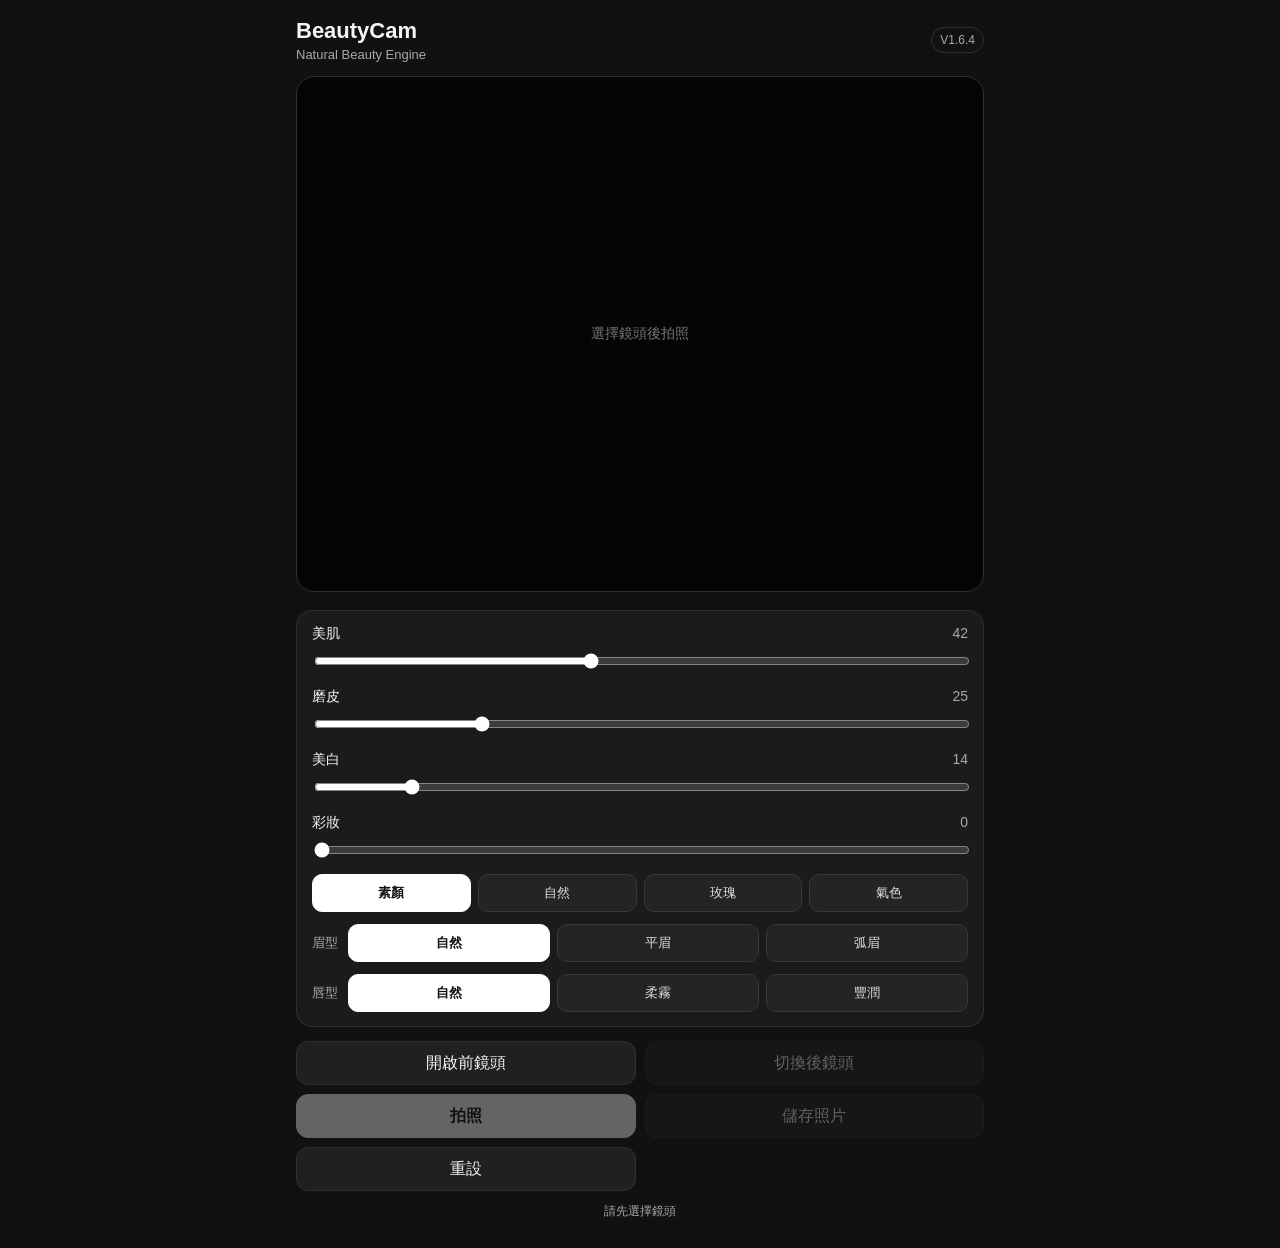
==== index.html @ ace0f111 "V1.6.4 更新前端版本與快取版本" ====
<!doctype html><html lang="zh-Hant"><head><meta charset="utf-8"><meta name="viewport" content="width=device-width,initial-scale=1,viewport-fit=cover"><meta name="theme-color" content="#111"><title>BeautyCam Web V1.6.4</title><link rel="stylesheet" href="styles.css?v=1.6.4"></head><body><main class="app"><header class="topbar"><div><h1>BeautyCam</h1><p>Natural Beauty Engine</p></div><span class="version">V1.6.4</span></header><section class="stage" aria-label="相機預覽"><video id="video" autoplay playsinline muted></video><canvas id="previewCanvas" aria-hidden="true"></canvas><img id="photoPreview" alt="照片預覽"><div id="placeholder" class="placeholder">選擇鏡頭後拍照</div></section><section class="controls"><div class="control-row"><label for="smooth">美肌 <output id="smoothValue">42</output></label><input id="smooth" type="range" min="0" max="100" value="42"></div><div class="control-row"><label for="soften">磨皮 <output id="softenValue">25</output></label><input id="soften" type="range" min="0" max="100" value="25"></div><div class="control-row"><label for="whiten">美白 <output id="whitenValue">14</output></label><input id="whiten" type="range" min="0" max="100" value="14"></div><div class="control-row"><label for="makeup">彩妝 <output id="makeupValue">0</output></label><input id="makeup" type="range" min="0" max="100" value="0"></div><div class="makeup-presets" aria-label="彩妝風格"><button type="button" class="makeup-preset active" data-makeup="0">素顏</button><button type="button" class="makeup-preset" data-makeup="natural">自然</button><button type="button" class="makeup-preset" data-makeup="rose">玫瑰</button><button type="button" class="makeup-preset" data-makeup="warm">氣色</button></div><div class="shape-row" aria-label="眉型"><span class="shape-label">眉型</span><button type="button" class="shape-btn active" data-brow="natural">自然</button><button type="button" class="shape-btn" data-brow="straight">平眉</button><button type="button" class="shape-btn" data-brow="arch">弧眉</button></div><div class="shape-row" aria-label="唇型"><span class="shape-label">唇型</span><button type="button" class="shape-btn active" data-lip="natural">自然</button><button type="button" class="shape-btn" data-lip="soft">柔霧</button><button type="button" class="shape-btn" data-lip="full">豐潤</button></div></section><section class="actions"><button id="startCamera" class="secondary">開啟前鏡頭</button><button id="switchCamera" class="secondary" disabled>切換後鏡頭</button><button id="capture" class="primary" disabled>拍照</button><button id="download" class="secondary" disabled>儲存照片</button><button id="reset" class="secondary">重設</button></section><input id="fileInput" type="file" accept="image/*" hidden><p id="status" class="status" role="status">請先選擇鏡頭</p></main><script src="makeup-engine.js?v=1.6.4"></script><script src="app.js?v=1.6.4"></script><script src="save-handler.js?v=1.6.3"></script><script>const E=()=>window.BeautyCamMakeup;document.querySelectorAll('.makeup-preset').forEach(b=>b.addEventListener('click',()=>{const v=b.dataset.makeup;document.querySelectorAll('.makeup-preset').forEach(x=>x.classList.toggle('active',x===b));const s=document.getElementById('makeup');s.value=v==='0'?0:Math.max(55,+s.value);document.getElementById('makeupValue').textContent=s.value;E()?.setStyle(v==='0'?'natural':v);E()?.setAmount(s.value)}));document.getElementById('makeup')?.addEventListener('input',e=>{E()?.setAmount(e.target.value);if(+e.target.value>0&&document.querySelector('.makeup-preset.active')?.dataset.makeup==='0'){document.querySelector('[data-makeup="natural"]').click()}});document.querySelectorAll('[data-brow]').forEach(b=>b.addEventListener('click',()=>{document.querySelectorAll('[data-brow]').forEach(x=>x.classList.toggle('active',x===b));E()?.setBrowShape(b.dataset.brow)}));document.querySelectorAll('[data-lip]').forEach(b=>b.addEventListener('click',()=>{document.querySelectorAll('[data-lip]').forEach(x=>x.classList.toggle('active',x===b));E()?.setLipShape(b.dataset.lip)}));</script></body></html>
---- styles.css ----
:root{--bg:#111;--panel:#1b1b1b;--text:#f5f5f5;--muted:#a9a9a9;--line:#303030;--accent:#fff}*{box-sizing:border-box}html,body{margin:0;background:var(--bg);color:var(--text);font-family:Inter,-apple-system,BlinkMacSystemFont,"Segoe UI","Noto Sans TC",sans-serif}body{min-height:100vh}button,input{font:inherit}.app{width:min(720px,100%);margin:0 auto;padding:18px 16px 28px}.topbar{display:flex;align-items:center;justify-content:space-between;margin-bottom:14px}h1{font-size:22px;margin:0 0 3px}.topbar p{margin:0;color:var(--muted);font-size:13px}.version{font-size:12px;color:var(--muted);border:1px solid var(--line);padding:5px 8px;border-radius:999px}.stage{position:relative;width:100%;aspect-ratio:4/3;background:#050505;border-radius:18px;overflow:hidden;border:1px solid var(--line)}video,canvas,#photoPreview{position:absolute;inset:0;width:100%;height:100%;object-fit:cover;object-position:center center}canvas{display:none;transform-origin:center center}#photoPreview{display:none}.placeholder{position:absolute;inset:0;display:grid;place-items:center;color:#777;font-size:14px}.controls{margin-top:18px;background:var(--panel);border:1px solid var(--line);border-radius:16px;padding:14px 15px}.control-row+.control-row{margin-top:15px}.control-row label{display:flex;justify-content:space-between;font-size:14px;margin-bottom:8px}output{color:var(--muted);font-variant-numeric:tabular-nums}input[type=range]{width:100%;accent-color:var(--accent)}.makeup-presets,.shape-row{display:grid;grid-template-columns:repeat(4,minmax(0,1fr));gap:7px;margin-top:12px}.shape-row{grid-template-columns:auto repeat(3,minmax(0,1fr));align-items:center}.makeup-preset,.shape-btn{min-height:38px;background:#242424;border:1px solid #383838;border-radius:10px;color:#ddd;font-size:13px}.makeup-preset.active,.shape-btn.active{background:#fff;color:#111;border-color:#fff;font-weight:700}.shape-label{font-size:13px;color:var(--muted);padding-right:3px}.actions{display:grid;grid-template-columns:repeat(2,minmax(0,1fr));gap:9px;margin-top:14px}button{min-height:44px;border:1px solid var(--line);border-radius:12px;background:#202020;color:var(--text);display:flex;align-items:center;justify-content:center;cursor:pointer}button.primary{background:#fff;color:#111;border-color:#fff;font-weight:700}button:disabled{opacity:.35;cursor:not-allowed}.status{text-align:center;color:var(--muted);font-size:12px;margin:12px 0 0}@media (orientation:portrait) and (max-width:720px){.stage{aspect-ratio:3/4}}@media (max-width:520px){.app{padding:12px 12px 22px}.stage{border-radius:14px}.actions{grid-template-columns:1fr 1fr}.makeup-presets,.shape-row{gap:6px}.makeup-preset,.shape-btn{font-size:12px;min-height:36px}}
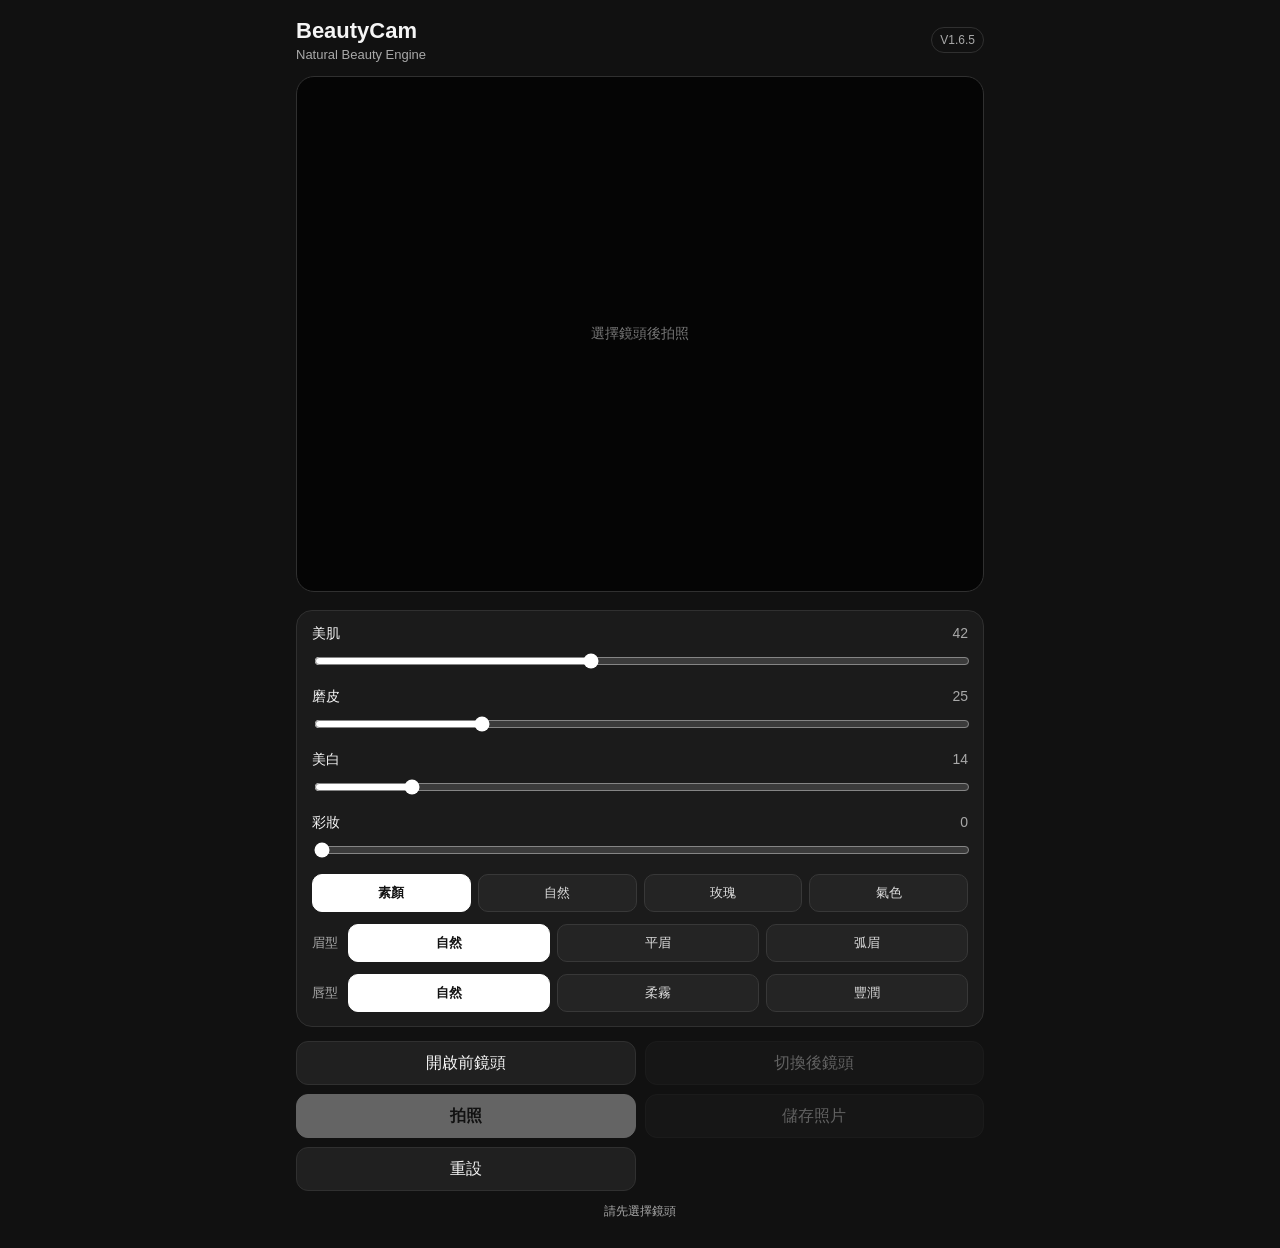
==== commit 640374dd: "Bump BeautyCam Web to V1.6.5" ====
--- a/index.html
+++ b/index.html
@@ -1 +1 @@
-<!doctype html><html lang="zh-Hant"><head><meta charset="utf-8"><meta name="viewport" content="width=device-width,initial-scale=1,viewport-fit=cover"><meta name="theme-color" content="#111"><title>BeautyCam Web V1.6.4</title><link rel="stylesheet" href="styles.css?v=1.6.4"></head><body><main class="app"><header class="topbar"><div><h1>BeautyCam</h1><p>Natural Beauty Engine</p></div><span class="version">V1.6.4</span></header><section class="stage" aria-label="相機預覽"><video id="video" autoplay playsinline muted></video><canvas id="previewCanvas" aria-hidden="true"></canvas><img id="photoPreview" alt="照片預覽"><div id="placeholder" class="placeholder">選擇鏡頭後拍照</div></section><section class="controls"><div class="control-row"><label for="smooth">美肌 <output id="smoothValue">42</output></label><input id="smooth" type="range" min="0" max="100" value="42"></div><div class="control-row"><label for="soften">磨皮 <output id="softenValue">25</output></label><input id="soften" type="range" min="0" max="100" value="25"></div><div class="control-row"><label for="whiten">美白 <output id="whitenValue">14</output></label><input id="whiten" type="range" min="0" max="100" value="14"></div><div class="control-row"><label for="makeup">彩妝 <output id="makeupValue">0</output></label><input id="makeup" type="range" min="0" max="100" value="0"></div><div class="makeup-presets" aria-label="彩妝風格"><button type="button" class="makeup-preset active" data-makeup="0">素顏</button><button type="button" class="makeup-preset" data-makeup="natural">自然</button><button type="button" class="makeup-preset" data-makeup="rose">玫瑰</button><button type="button" class="makeup-preset" data-makeup="warm">氣色</button></div><div class="shape-row" aria-label="眉型"><span class="shape-label">眉型</span><button type="button" class="shape-btn active" data-brow="natural">自然</button><button type="button" class="shape-btn" data-brow="straight">平眉</button><button type="button" class="shape-btn" data-brow="arch">弧眉</button></div><div class="shape-row" aria-label="唇型"><span class="shape-label">唇型</span><button type="button" class="shape-btn active" data-lip="natural">自然</button><button type="button" class="shape-btn" data-lip="soft">柔霧</button><button type="button" class="shape-btn" data-lip="full">豐潤</button></div></section><section class="actions"><button id="startCamera" class="secondary">開啟前鏡頭</button><button id="switchCamera" class="secondary" disabled>切換後鏡頭</button><button id="capture" class="primary" disabled>拍照</button><button id="download" class="secondary" disabled>儲存照片</button><button id="reset" class="secondary">重設</button></section><input id="fileInput" type="file" accept="image/*" hidden><p id="status" class="status" role="status">請先選擇鏡頭</p></main><script src="makeup-engine.js?v=1.6.4"></script><script src="app.js?v=1.6.4"></script><script src="save-handler.js?v=1.6.3"></script><script>const E=()=>window.BeautyCamMakeup;document.querySelectorAll('.makeup-preset').forEach(b=>b.addEventListener('click',()=>{const v=b.dataset.makeup;document.querySelectorAll('.makeup-preset').forEach(x=>x.classList.toggle('active',x===b));const s=document.getElementById('makeup');s.value=v==='0'?0:Math.max(55,+s.value);document.getElementById('makeupValue').textContent=s.value;E()?.setStyle(v==='0'?'natural':v);E()?.setAmount(s.value)}));document.getElementById('makeup')?.addEventListener('input',e=>{E()?.setAmount(e.target.value);if(+e.target.value>0&&document.querySelector('.makeup-preset.active')?.dataset.makeup==='0'){document.querySelector('[data-makeup="natural"]').click()}});document.querySelectorAll('[data-brow]').forEach(b=>b.addEventListener('click',()=>{document.querySelectorAll('[data-brow]').forEach(x=>x.classList.toggle('active',x===b));E()?.setBrowShape(b.dataset.brow)}));document.querySelectorAll('[data-lip]').forEach(b=>b.addEventListener('click',()=>{document.querySelectorAll('[data-lip]').forEach(x=>x.classList.toggle('active',x===b));E()?.setLipShape(b.dataset.lip)}));</script></body></html>+<!doctype html><html lang="zh-Hant"><head><meta charset="utf-8"><meta name="viewport" content="width=device-width,initial-scale=1,viewport-fit=cover"><meta name="theme-color" content="#111"><title>BeautyCam Web V1.6.5</title><link rel="stylesheet" href="styles.css?v=1.6.4"></head><body><main class="app"><header class="topbar"><div><h1>BeautyCam</h1><p>Natural Beauty Engine</p></div><span class="version">V1.6.5</span></header><section class="stage" aria-label="相機預覽"><video id="video" autoplay playsinline muted></video><canvas id="previewCanvas" aria-hidden="true"></canvas><img id="photoPreview" alt="照片預覽"><div id="placeholder" class="placeholder">選擇鏡頭後拍照</div></section><section class="controls"><div class="control-row"><label for="smooth">美肌 <output id="smoothValue">42</output></label><input id="smooth" type="range" min="0" max="100" value="42"></div><div class="control-row"><label for="soften">磨皮 <output id="softenValue">25</output></label><input id="soften" type="range" min="0" max="100" value="25"></div><div class="control-row"><label for="whiten">美白 <output id="whitenValue">14</output></label><input id="whiten" type="range" min="0" max="100" value="14"></div><div class="control-row"><label for="makeup">彩妝 <output id="makeupValue">0</output></label><input id="makeup" type="range" min="0" max="100" value="0"></div><div class="makeup-presets" aria-label="彩妝風格"><button type="button" class="makeup-preset active" data-makeup="0">素顏</button><button type="button" class="makeup-preset" data-makeup="natural">自然</button><button type="button" class="makeup-preset" data-makeup="rose">玫瑰</button><button type="button" class="makeup-preset" data-makeup="warm">氣色</button></div><div class="shape-row" aria-label="眉型"><span class="shape-label">眉型</span><button type="button" class="shape-btn active" data-brow="natural">自然</button><button type="button" class="shape-btn" data-brow="straight">平眉</button><button type="button" class="shape-btn" data-brow="arch">弧眉</button></div><div class="shape-row" aria-label="唇型"><span class="shape-label">唇型</span><button type="button" class="shape-btn active" data-lip="natural">自然</button><button type="button" class="shape-btn" data-lip="soft">柔霧</button><button type="button" class="shape-btn" data-lip="full">豐潤</button></div></section><section class="actions"><button id="startCamera" class="secondary">開啟前鏡頭</button><button id="switchCamera" class="secondary" disabled>切換後鏡頭</button><button id="capture" class="primary" disabled>拍照</button><button id="download" class="secondary" disabled>儲存照片</button><button id="reset" class="secondary">重設</button></section><input id="fileInput" type="file" accept="image/*" hidden><p id="status" class="status" role="status">請先選擇鏡頭</p></main><script src="makeup-engine.js?v=1.6.3"></script><script src="app.js?v=1.6.5"></script><script src="save-handler.js?v=1.6.3"></script><script>const E=()=>window.BeautyCamMakeup;document.querySelectorAll('.makeup-preset').forEach(b=>b.addEventListener('click',()=>{const v=b.dataset.makeup;document.querySelectorAll('.makeup-preset').forEach(x=>x.classList.toggle('active',x===b));const s=document.getElementById('makeup');s.value=v==='0'?0:Math.max(55,+s.value);document.getElementById('makeupValue').textContent=s.value;E()?.setStyle(v==='0'?'natural':v);E()?.setAmount(s.value)}));document.getElementById('makeup')?.addEventListener('input',e=>{E()?.setAmount(e.target.value);if(+e.target.value>0&&document.querySelector('.makeup-preset.active')?.dataset.makeup==='0'){document.querySelector('[data-makeup="natural"]').click()}});document.querySelectorAll('[data-brow]').forEach(b=>b.addEventListener('click',()=>{document.querySelectorAll('[data-brow]').forEach(x=>x.classList.toggle('active',x===b));E()?.setBrowShape(b.dataset.brow)}));document.querySelectorAll('[data-lip]').forEach(b=>b.addEventListener('click',()=>{document.querySelectorAll('[data-lip]').forEach(x=>x.classList.toggle('active',x===b));E()?.setLipShape(b.dataset.lip)}));</script></body></html>
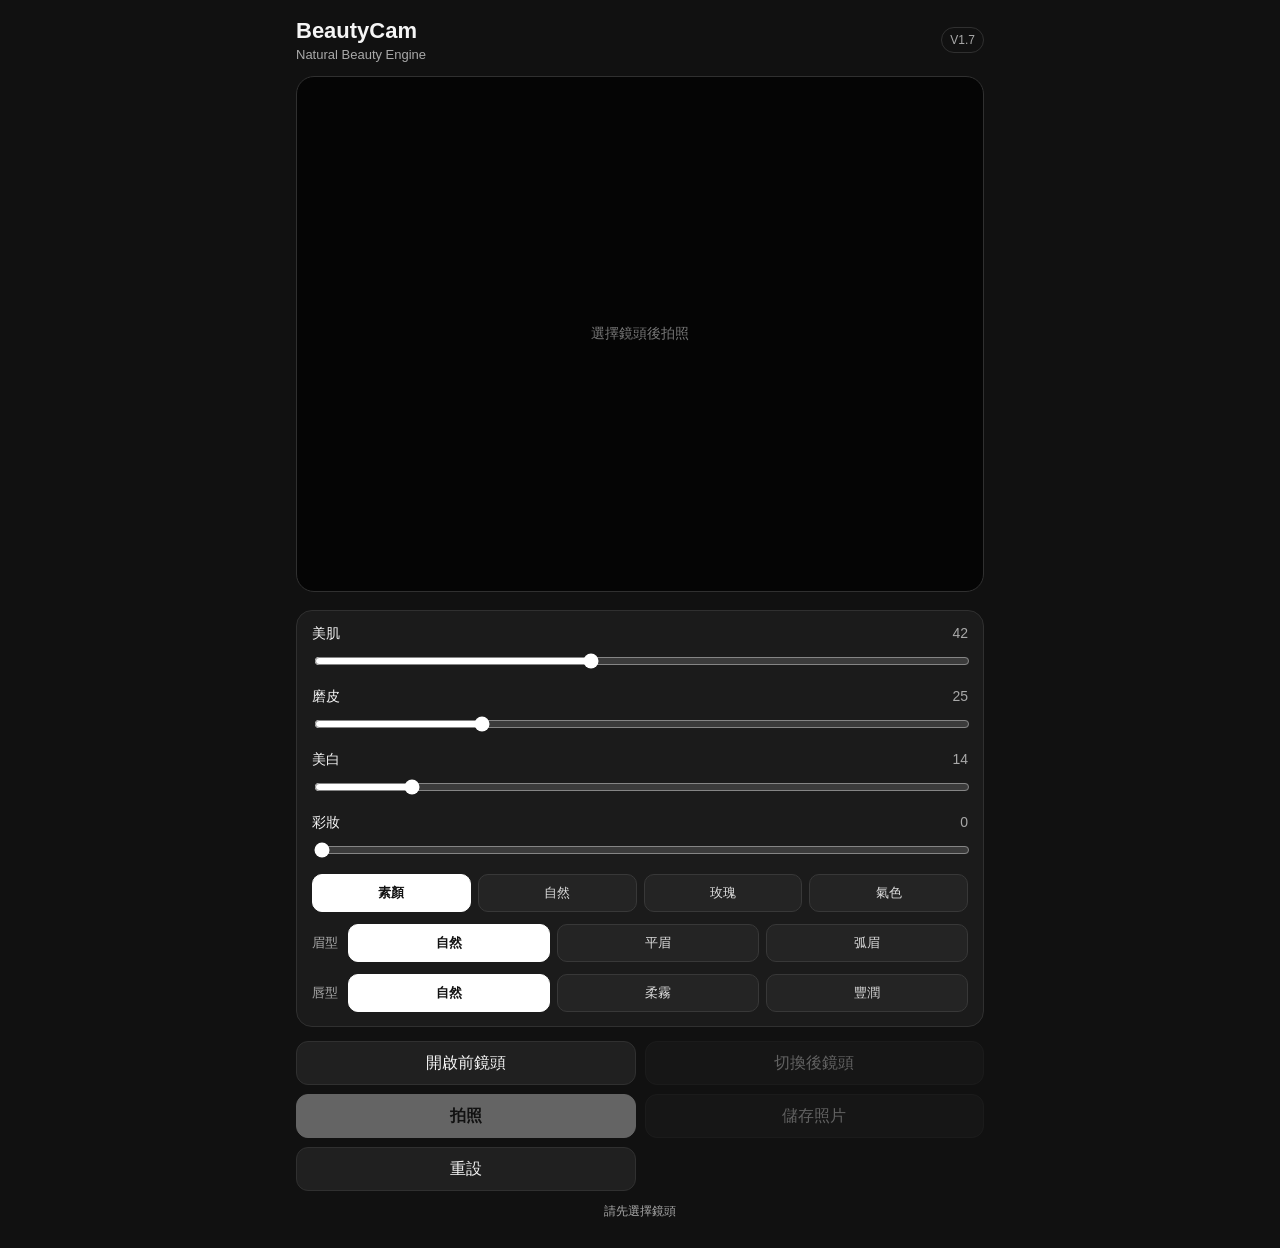
==== commit a5f66ece: "BeautyCam Web V1.7: bump app version and cache keys" ====
--- a/index.html
+++ b/index.html
@@ -1 +1 @@
-<!doctype html><html lang="zh-Hant"><head><meta charset="utf-8"><meta name="viewport" content="width=device-width,initial-scale=1,viewport-fit=cover"><meta name="theme-color" content="#111"><title>BeautyCam Web V1.6.5</title><link rel="stylesheet" href="styles.css?v=1.6.4"></head><body><main class="app"><header class="topbar"><div><h1>BeautyCam</h1><p>Natural Beauty Engine</p></div><span class="version">V1.6.5</span></header><section class="stage" aria-label="相機預覽"><video id="video" autoplay playsinline muted></video><canvas id="previewCanvas" aria-hidden="true"></canvas><img id="photoPreview" alt="照片預覽"><div id="placeholder" class="placeholder">選擇鏡頭後拍照</div></section><section class="controls"><div class="control-row"><label for="smooth">美肌 <output id="smoothValue">42</output></label><input id="smooth" type="range" min="0" max="100" value="42"></div><div class="control-row"><label for="soften">磨皮 <output id="softenValue">25</output></label><input id="soften" type="range" min="0" max="100" value="25"></div><div class="control-row"><label for="whiten">美白 <output id="whitenValue">14</output></label><input id="whiten" type="range" min="0" max="100" value="14"></div><div class="control-row"><label for="makeup">彩妝 <output id="makeupValue">0</output></label><input id="makeup" type="range" min="0" max="100" value="0"></div><div class="makeup-presets" aria-label="彩妝風格"><button type="button" class="makeup-preset active" data-makeup="0">素顏</button><button type="button" class="makeup-preset" data-makeup="natural">自然</button><button type="button" class="makeup-preset" data-makeup="rose">玫瑰</button><button type="button" class="makeup-preset" data-makeup="warm">氣色</button></div><div class="shape-row" aria-label="眉型"><span class="shape-label">眉型</span><button type="button" class="shape-btn active" data-brow="natural">自然</button><button type="button" class="shape-btn" data-brow="straight">平眉</button><button type="button" class="shape-btn" data-brow="arch">弧眉</button></div><div class="shape-row" aria-label="唇型"><span class="shape-label">唇型</span><button type="button" class="shape-btn active" data-lip="natural">自然</button><button type="button" class="shape-btn" data-lip="soft">柔霧</button><button type="button" class="shape-btn" data-lip="full">豐潤</button></div></section><section class="actions"><button id="startCamera" class="secondary">開啟前鏡頭</button><button id="switchCamera" class="secondary" disabled>切換後鏡頭</button><button id="capture" class="primary" disabled>拍照</button><button id="download" class="secondary" disabled>儲存照片</button><button id="reset" class="secondary">重設</button></section><input id="fileInput" type="file" accept="image/*" hidden><p id="status" class="status" role="status">請先選擇鏡頭</p></main><script src="makeup-engine.js?v=1.6.3"></script><script src="app.js?v=1.6.5"></script><script src="save-handler.js?v=1.6.3"></script><script>const E=()=>window.BeautyCamMakeup;document.querySelectorAll('.makeup-preset').forEach(b=>b.addEventListener('click',()=>{const v=b.dataset.makeup;document.querySelectorAll('.makeup-preset').forEach(x=>x.classList.toggle('active',x===b));const s=document.getElementById('makeup');s.value=v==='0'?0:Math.max(55,+s.value);document.getElementById('makeupValue').textContent=s.value;E()?.setStyle(v==='0'?'natural':v);E()?.setAmount(s.value)}));document.getElementById('makeup')?.addEventListener('input',e=>{E()?.setAmount(e.target.value);if(+e.target.value>0&&document.querySelector('.makeup-preset.active')?.dataset.makeup==='0'){document.querySelector('[data-makeup="natural"]').click()}});document.querySelectorAll('[data-brow]').forEach(b=>b.addEventListener('click',()=>{document.querySelectorAll('[data-brow]').forEach(x=>x.classList.toggle('active',x===b));E()?.setBrowShape(b.dataset.brow)}));document.querySelectorAll('[data-lip]').forEach(b=>b.addEventListener('click',()=>{document.querySelectorAll('[data-lip]').forEach(x=>x.classList.toggle('active',x===b));E()?.setLipShape(b.dataset.lip)}));</script></body></html>+<!doctype html><html lang="zh-Hant"><head><meta charset="utf-8"><meta name="viewport" content="width=device-width,initial-scale=1,viewport-fit=cover"><meta name="theme-color" content="#111"><title>BeautyCam Web V1.7</title><link rel="stylesheet" href="styles.css?v=1.7.0"></head><body><main class="app"><header class="topbar"><div><h1>BeautyCam</h1><p>Natural Beauty Engine</p></div><span class="version">V1.7</span></header><section class="stage" aria-label="相機預覽"><video id="video" autoplay playsinline muted></video><canvas id="previewCanvas" aria-hidden="true"></canvas><img id="photoPreview" alt="照片預覽"><div id="placeholder" class="placeholder">選擇鏡頭後拍照</div></section><section class="controls"><div class="control-row"><label for="smooth">美肌 <output id="smoothValue">42</output></label><input id="smooth" type="range" min="0" max="100" value="42"></div><div class="control-row"><label for="soften">磨皮 <output id="softenValue">25</output></label><input id="soften" type="range" min="0" max="100" value="25"></div><div class="control-row"><label for="whiten">美白 <output id="whitenValue">14</output></label><input id="whiten" type="range" min="0" max="100" value="14"></div><div class="control-row"><label for="makeup">彩妝 <output id="makeupValue">0</output></label><input id="makeup" type="range" min="0" max="100" value="0"></div><div class="makeup-presets" aria-label="彩妝風格"><button type="button" class="makeup-preset active" data-makeup="0">素顏</button><button type="button" class="makeup-preset" data-makeup="natural">自然</button><button type="button" class="makeup-preset" data-makeup="rose">玫瑰</button><button type="button" class="makeup-preset" data-makeup="warm">氣色</button></div><div class="shape-row" aria-label="眉型"><span class="shape-label">眉型</span><button type="button" class="shape-btn active" data-brow="natural">自然</button><button type="button" class="shape-btn" data-brow="straight">平眉</button><button type="button" class="shape-btn" data-brow="arch">弧眉</button></div><div class="shape-row" aria-label="唇型"><span class="shape-label">唇型</span><button type="button" class="shape-btn active" data-lip="natural">自然</button><button type="button" class="shape-btn" data-lip="soft">柔霧</button><button type="button" class="shape-btn" data-lip="full">豐潤</button></div></section><section class="actions"><button id="startCamera" class="secondary">開啟前鏡頭</button><button id="switchCamera" class="secondary" disabled>切換後鏡頭</button><button id="capture" class="primary" disabled>拍照</button><button id="download" class="secondary" disabled>儲存照片</button><button id="reset" class="secondary">重設</button></section><input id="fileInput" type="file" accept="image/*" hidden><p id="status" class="status" role="status">請先選擇鏡頭</p></main><script src="makeup-engine.js?v=1.7.0"></script><script src="app.js?v=1.7.0"></script><script src="save-handler.js?v=1.6.3"></script><script>const E=()=>window.BeautyCamMakeup;document.querySelectorAll('.makeup-preset').forEach(b=>b.addEventListener('click',()=>{const v=b.dataset.makeup;document.querySelectorAll('.makeup-preset').forEach(x=>x.classList.toggle('active',x===b));const s=document.getElementById('makeup');s.value=v==='0'?0:Math.max(55,+s.value);document.getElementById('makeupValue').textContent=s.value;E()?.setStyle(v==='0'?'natural':v);E()?.setAmount(s.value)}));document.getElementById('makeup')?.addEventListener('input',e=>{E()?.setAmount(e.target.value);if(+e.target.value>0&&document.querySelector('.makeup-preset.active')?.dataset.makeup==='0'){document.querySelector('[data-makeup="natural"]').click()}});document.querySelectorAll('[data-brow]').forEach(b=>b.addEventListener('click',()=>{document.querySelectorAll('[data-brow]').forEach(x=>x.classList.toggle('active',x===b));E()?.setBrowShape(b.dataset.brow)}));document.querySelectorAll('[data-lip]').forEach(b=>b.addEventListener('click',()=>{document.querySelectorAll('[data-lip]').forEach(x=>x.classList.toggle('active',x===b));E()?.setLipShape(b.dataset.lip)}));</script></body></html>
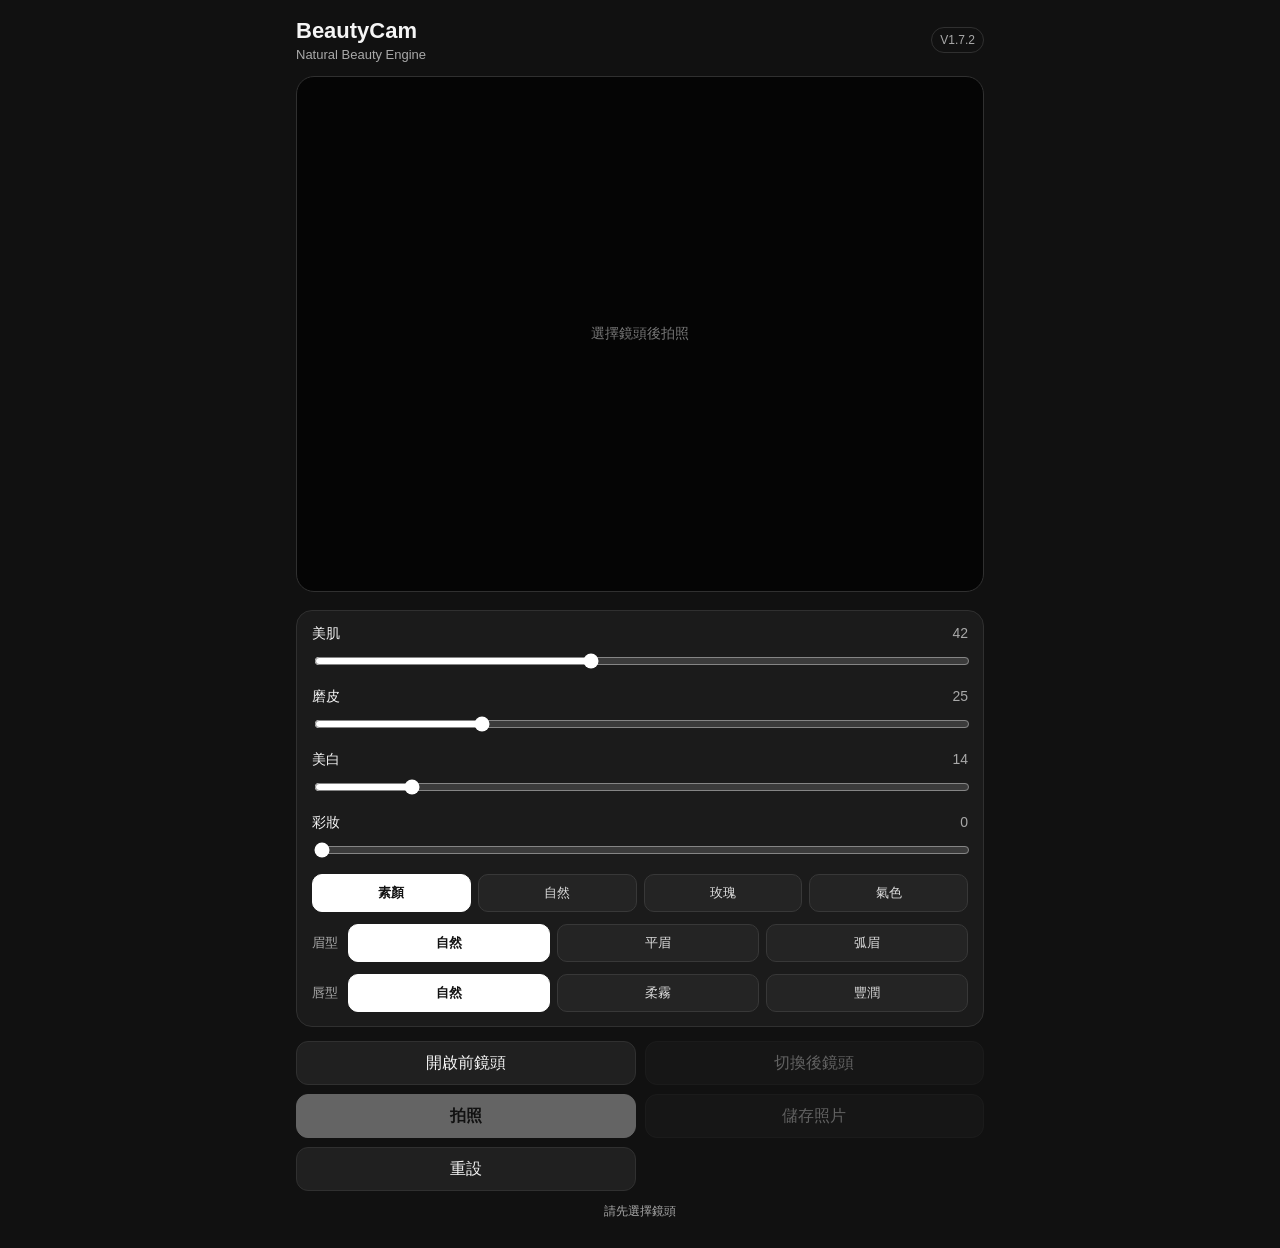
==== commit 362f12e9: "use Safari-compatible face detection engine V1.7.2" ====
--- a/index.html
+++ b/index.html
@@ -1 +1 @@
-<!doctype html><html lang="zh-Hant"><head><meta charset="utf-8"><meta name="viewport" content="width=device-width,initial-scale=1,viewport-fit=cover"><meta name="theme-color" content="#111"><title>BeautyCam Web V1.7</title><link rel="stylesheet" href="styles.css?v=1.7.0"></head><body><main class="app"><header class="topbar"><div><h1>BeautyCam</h1><p>Natural Beauty Engine</p></div><span class="version">V1.7</span></header><section class="stage" aria-label="相機預覽"><video id="video" autoplay playsinline muted></video><canvas id="previewCanvas" aria-hidden="true"></canvas><img id="photoPreview" alt="照片預覽"><div id="placeholder" class="placeholder">選擇鏡頭後拍照</div></section><section class="controls"><div class="control-row"><label for="smooth">美肌 <output id="smoothValue">42</output></label><input id="smooth" type="range" min="0" max="100" value="42"></div><div class="control-row"><label for="soften">磨皮 <output id="softenValue">25</output></label><input id="soften" type="range" min="0" max="100" value="25"></div><div class="control-row"><label for="whiten">美白 <output id="whitenValue">14</output></label><input id="whiten" type="range" min="0" max="100" value="14"></div><div class="control-row"><label for="makeup">彩妝 <output id="makeupValue">0</output></label><input id="makeup" type="range" min="0" max="100" value="0"></div><div class="makeup-presets" aria-label="彩妝風格"><button type="button" class="makeup-preset active" data-makeup="0">素顏</button><button type="button" class="makeup-preset" data-makeup="natural">自然</button><button type="button" class="makeup-preset" data-makeup="rose">玫瑰</button><button type="button" class="makeup-preset" data-makeup="warm">氣色</button></div><div class="shape-row" aria-label="眉型"><span class="shape-label">眉型</span><button type="button" class="shape-btn active" data-brow="natural">自然</button><button type="button" class="shape-btn" data-brow="straight">平眉</button><button type="button" class="shape-btn" data-brow="arch">弧眉</button></div><div class="shape-row" aria-label="唇型"><span class="shape-label">唇型</span><button type="button" class="shape-btn active" data-lip="natural">自然</button><button type="button" class="shape-btn" data-lip="soft">柔霧</button><button type="button" class="shape-btn" data-lip="full">豐潤</button></div></section><section class="actions"><button id="startCamera" class="secondary">開啟前鏡頭</button><button id="switchCamera" class="secondary" disabled>切換後鏡頭</button><button id="capture" class="primary" disabled>拍照</button><button id="download" class="secondary" disabled>儲存照片</button><button id="reset" class="secondary">重設</button></section><input id="fileInput" type="file" accept="image/*" hidden><p id="status" class="status" role="status">請先選擇鏡頭</p></main><script src="makeup-engine.js?v=1.7.0"></script><script src="app.js?v=1.7.0"></script><script src="save-handler.js?v=1.6.3"></script><script>const E=()=>window.BeautyCamMakeup;document.querySelectorAll('.makeup-preset').forEach(b=>b.addEventListener('click',()=>{const v=b.dataset.makeup;document.querySelectorAll('.makeup-preset').forEach(x=>x.classList.toggle('active',x===b));const s=document.getElementById('makeup');s.value=v==='0'?0:Math.max(55,+s.value);document.getElementById('makeupValue').textContent=s.value;E()?.setStyle(v==='0'?'natural':v);E()?.setAmount(s.value)}));document.getElementById('makeup')?.addEventListener('input',e=>{E()?.setAmount(e.target.value);if(+e.target.value>0&&document.querySelector('.makeup-preset.active')?.dataset.makeup==='0'){document.querySelector('[data-makeup="natural"]').click()}});document.querySelectorAll('[data-brow]').forEach(b=>b.addEventListener('click',()=>{document.querySelectorAll('[data-brow]').forEach(x=>x.classList.toggle('active',x===b));E()?.setBrowShape(b.dataset.brow)}));document.querySelectorAll('[data-lip]').forEach(b=>b.addEventListener('click',()=>{document.querySelectorAll('[data-lip]').forEach(x=>x.classList.toggle('active',x===b));E()?.setLipShape(b.dataset.lip)}));</script></body></html>+<!doctype html><html lang="zh-Hant"><head><meta charset="utf-8"><meta name="viewport" content="width=device-width,initial-scale=1,viewport-fit=cover"><meta name="theme-color" content="#111"><title>BeautyCam Web V1.7.2</title><link rel="stylesheet" href="styles.css?v=1.7.2"></head><body><main class="app"><header class="topbar"><div><h1>BeautyCam</h1><p>Natural Beauty Engine</p></div><span class="version">V1.7.2</span></header><section class="stage" aria-label="相機預覽"><video id="video" autoplay playsinline muted></video><canvas id="previewCanvas" aria-hidden="true"></canvas><img id="photoPreview" alt="照片預覽"><div id="placeholder" class="placeholder">選擇鏡頭後拍照</div></section><section class="controls"><div class="control-row"><label for="smooth">美肌 <output id="smoothValue">42</output></label><input id="smooth" type="range" min="0" max="100" value="42"></div><div class="control-row"><label for="soften">磨皮 <output id="softenValue">25</output></label><input id="soften" type="range" min="0" max="100" value="25"></div><div class="control-row"><label for="whiten">美白 <output id="whitenValue">14</output></label><input id="whiten" type="range" min="0" max="100" value="14"></div><div class="control-row"><label for="makeup">彩妝 <output id="makeupValue">0</output></label><input id="makeup" type="range" min="0" max="100" value="0"></div><div class="makeup-presets" aria-label="彩妝風格"><button type="button" class="makeup-preset active" data-makeup="0">素顏</button><button type="button" class="makeup-preset" data-makeup="natural">自然</button><button type="button" class="makeup-preset" data-makeup="rose">玫瑰</button><button type="button" class="makeup-preset" data-makeup="warm">氣色</button></div><div class="shape-row" aria-label="眉型"><span class="shape-label">眉型</span><button type="button" class="shape-btn active" data-brow="natural">自然</button><button type="button" class="shape-btn" data-brow="straight">平眉</button><button type="button" class="shape-btn" data-brow="arch">弧眉</button></div><div class="shape-row" aria-label="唇型"><span class="shape-label">唇型</span><button type="button" class="shape-btn active" data-lip="natural">自然</button><button type="button" class="shape-btn" data-lip="soft">柔霧</button><button type="button" class="shape-btn" data-lip="full">豐潤</button></div></section><section class="actions"><button id="startCamera" class="secondary">開啟前鏡頭</button><button id="switchCamera" class="secondary" disabled>切換後鏡頭</button><button id="capture" class="primary" disabled>拍照</button><button id="download" class="secondary" disabled>儲存照片</button><button id="reset" class="secondary">重設</button></section><input id="fileInput" type="file" accept="image/*" hidden><p id="status" class="status" role="status">請先選擇鏡頭</p></main><script src="makeup-engine.js?v=1.7.2"></script><script src="app-v1.7.2.js?v=1.7.2"></script><script src="save-handler.js?v=1.6.3"></script><script>const E=()=>window.BeautyCamMakeup;document.querySelectorAll('.makeup-preset').forEach(b=>b.addEventListener('click',()=>{const v=b.dataset.makeup;document.querySelectorAll('.makeup-preset').forEach(x=>x.classList.toggle('active',x===b));const s=document.getElementById('makeup');s.value=v==='0'?0:Math.max(55,+s.value);document.getElementById('makeupValue').textContent=s.value;E()?.setStyle(v==='0'?'natural':v);E()?.setAmount(s.value)}));document.getElementById('makeup')?.addEventListener('input',e=>{E()?.setAmount(e.target.value);if(+e.target.value>0&&document.querySelector('.makeup-preset.active')?.dataset.makeup==='0'){document.querySelector('[data-makeup="natural"]').click()}});document.querySelectorAll('[data-brow]').forEach(b=>b.addEventListener('click',()=>{document.querySelectorAll('[data-brow]').forEach(x=>x.classList.toggle('active',x===b));E()?.setBrowShape(b.dataset.brow)}));document.querySelectorAll('[data-lip]').forEach(b=>b.addEventListener('click',()=>{document.querySelectorAll('[data-lip]').forEach(x=>x.classList.toggle('active',x===b));E()?.setLipShape(b.dataset.lip)}));</script></body></html>
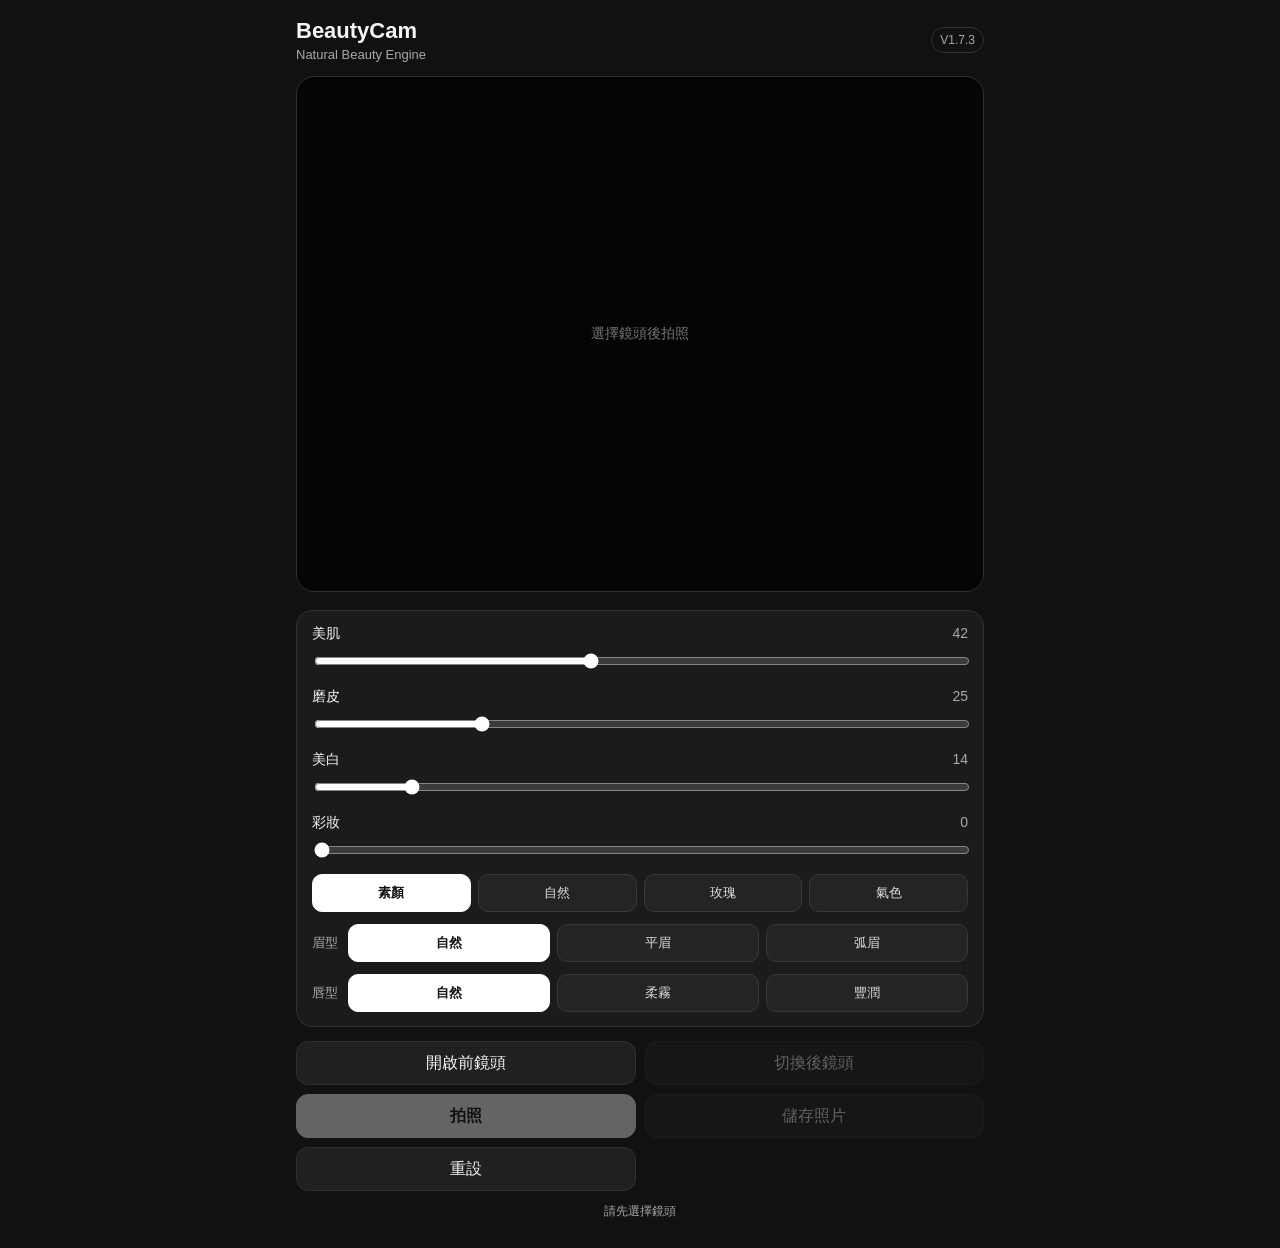
==== commit e5d4b2b0: "BeautyCam V1.7.3: enable visible beauty override and corrected makeup renderer" ====
--- a/index.html
+++ b/index.html
@@ -1 +1 @@
-<!doctype html><html lang="zh-Hant"><head><meta charset="utf-8"><meta name="viewport" content="width=device-width,initial-scale=1,viewport-fit=cover"><meta name="theme-color" content="#111"><title>BeautyCam Web V1.7.2</title><link rel="stylesheet" href="styles.css?v=1.7.2"></head><body><main class="app"><header class="topbar"><div><h1>BeautyCam</h1><p>Natural Beauty Engine</p></div><span class="version">V1.7.2</span></header><section class="stage" aria-label="相機預覽"><video id="video" autoplay playsinline muted></video><canvas id="previewCanvas" aria-hidden="true"></canvas><img id="photoPreview" alt="照片預覽"><div id="placeholder" class="placeholder">選擇鏡頭後拍照</div></section><section class="controls"><div class="control-row"><label for="smooth">美肌 <output id="smoothValue">42</output></label><input id="smooth" type="range" min="0" max="100" value="42"></div><div class="control-row"><label for="soften">磨皮 <output id="softenValue">25</output></label><input id="soften" type="range" min="0" max="100" value="25"></div><div class="control-row"><label for="whiten">美白 <output id="whitenValue">14</output></label><input id="whiten" type="range" min="0" max="100" value="14"></div><div class="control-row"><label for="makeup">彩妝 <output id="makeupValue">0</output></label><input id="makeup" type="range" min="0" max="100" value="0"></div><div class="makeup-presets" aria-label="彩妝風格"><button type="button" class="makeup-preset active" data-makeup="0">素顏</button><button type="button" class="makeup-preset" data-makeup="natural">自然</button><button type="button" class="makeup-preset" data-makeup="rose">玫瑰</button><button type="button" class="makeup-preset" data-makeup="warm">氣色</button></div><div class="shape-row" aria-label="眉型"><span class="shape-label">眉型</span><button type="button" class="shape-btn active" data-brow="natural">自然</button><button type="button" class="shape-btn" data-brow="straight">平眉</button><button type="button" class="shape-btn" data-brow="arch">弧眉</button></div><div class="shape-row" aria-label="唇型"><span class="shape-label">唇型</span><button type="button" class="shape-btn active" data-lip="natural">自然</button><button type="button" class="shape-btn" data-lip="soft">柔霧</button><button type="button" class="shape-btn" data-lip="full">豐潤</button></div></section><section class="actions"><button id="startCamera" class="secondary">開啟前鏡頭</button><button id="switchCamera" class="secondary" disabled>切換後鏡頭</button><button id="capture" class="primary" disabled>拍照</button><button id="download" class="secondary" disabled>儲存照片</button><button id="reset" class="secondary">重設</button></section><input id="fileInput" type="file" accept="image/*" hidden><p id="status" class="status" role="status">請先選擇鏡頭</p></main><script src="makeup-engine.js?v=1.7.2"></script><script src="app-v1.7.2.js?v=1.7.2"></script><script src="save-handler.js?v=1.6.3"></script><script>const E=()=>window.BeautyCamMakeup;document.querySelectorAll('.makeup-preset').forEach(b=>b.addEventListener('click',()=>{const v=b.dataset.makeup;document.querySelectorAll('.makeup-preset').forEach(x=>x.classList.toggle('active',x===b));const s=document.getElementById('makeup');s.value=v==='0'?0:Math.max(55,+s.value);document.getElementById('makeupValue').textContent=s.value;E()?.setStyle(v==='0'?'natural':v);E()?.setAmount(s.value)}));document.getElementById('makeup')?.addEventListener('input',e=>{E()?.setAmount(e.target.value);if(+e.target.value>0&&document.querySelector('.makeup-preset.active')?.dataset.makeup==='0'){document.querySelector('[data-makeup="natural"]').click()}});document.querySelectorAll('[data-brow]').forEach(b=>b.addEventListener('click',()=>{document.querySelectorAll('[data-brow]').forEach(x=>x.classList.toggle('active',x===b));E()?.setBrowShape(b.dataset.brow)}));document.querySelectorAll('[data-lip]').forEach(b=>b.addEventListener('click',()=>{document.querySelectorAll('[data-lip]').forEach(x=>x.classList.toggle('active',x===b));E()?.setLipShape(b.dataset.lip)}));</script></body></html>+<!doctype html><html lang="zh-Hant"><head><meta charset="utf-8"><meta name="viewport" content="width=device-width,initial-scale=1,viewport-fit=cover"><meta name="theme-color" content="#111"><title>BeautyCam Web V1.7.3</title><link rel="stylesheet" href="styles.css?v=1.7.3"></head><body><main class="app"><header class="topbar"><div><h1>BeautyCam</h1><p>Natural Beauty Engine</p></div><span class="version">V1.7.3</span></header><section class="stage" aria-label="相機預覽"><video id="video" autoplay playsinline muted></video><canvas id="previewCanvas" aria-hidden="true"></canvas><img id="photoPreview" alt="照片預覽"><div id="placeholder" class="placeholder">選擇鏡頭後拍照</div></section><section class="controls"><div class="control-row"><label for="smooth">美肌 <output id="smoothValue">42</output></label><input id="smooth" type="range" min="0" max="100" value="42"></div><div class="control-row"><label for="soften">磨皮 <output id="softenValue">25</output></label><input id="soften" type="range" min="0" max="100" value="25"></div><div class="control-row"><label for="whiten">美白 <output id="whitenValue">14</output></label><input id="whiten" type="range" min="0" max="100" value="14"></div><div class="control-row"><label for="makeup">彩妝 <output id="makeupValue">0</output></label><input id="makeup" type="range" min="0" max="100" value="0"></div><div class="makeup-presets" aria-label="彩妝風格"><button type="button" class="makeup-preset active" data-makeup="0">素顏</button><button type="button" class="makeup-preset" data-makeup="natural">自然</button><button type="button" class="makeup-preset" data-makeup="rose">玫瑰</button><button type="button" class="makeup-preset" data-makeup="warm">氣色</button></div><div class="shape-row" aria-label="眉型"><span class="shape-label">眉型</span><button type="button" class="shape-btn active" data-brow="natural">自然</button><button type="button" class="shape-btn" data-brow="straight">平眉</button><button type="button" class="shape-btn" data-brow="arch">弧眉</button></div><div class="shape-row" aria-label="唇型"><span class="shape-label">唇型</span><button type="button" class="shape-btn active" data-lip="natural">自然</button><button type="button" class="shape-btn" data-lip="soft">柔霧</button><button type="button" class="shape-btn" data-lip="full">豐潤</button></div></section><section class="actions"><button id="startCamera" class="secondary">開啟前鏡頭</button><button id="switchCamera" class="secondary" disabled>切換後鏡頭</button><button id="capture" class="primary" disabled>拍照</button><button id="download" class="secondary" disabled>儲存照片</button><button id="reset" class="secondary">重設</button></section><input id="fileInput" type="file" accept="image/*" hidden><p id="status" class="status" role="status">請先選擇鏡頭</p></main><script src="makeup-engine.js?v=1.7.3"></script><script src="app-v1.7.2.js?v=1.7.3"></script><script src="beauty-override-v1.7.3.js?v=1.7.3"></script><script src="save-handler.js?v=1.6.3"></script><script>const E=()=>window.BeautyCamMakeup;document.querySelectorAll('.makeup-preset').forEach(b=>b.addEventListener('click',()=>{const v=b.dataset.makeup;document.querySelectorAll('.makeup-preset').forEach(x=>x.classList.toggle('active',x===b));const s=document.getElementById('makeup');s.value=v==='0'?0:Math.max(55,+s.value);document.getElementById('makeupValue').textContent=s.value;E()?.setStyle(v==='0'?'natural':v);E()?.setAmount(s.value)}));document.getElementById('makeup')?.addEventListener('input',e=>{E()?.setAmount(e.target.value);if(+e.target.value>0&&document.querySelector('.makeup-preset.active')?.dataset.makeup==='0'){document.querySelector('[data-makeup="natural"]').click()}});document.querySelectorAll('[data-brow]').forEach(b=>b.addEventListener('click',()=>{document.querySelectorAll('[data-brow]').forEach(x=>x.classList.toggle('active',x===b));E()?.setBrowShape(b.dataset.brow)}));document.querySelectorAll('[data-lip]').forEach(b=>b.addEventListener('click',()=>{document.querySelectorAll('[data-lip]').forEach(x=>x.classList.toggle('active',x===b));E()?.setLipShape(b.dataset.lip)}));</script></body></html>
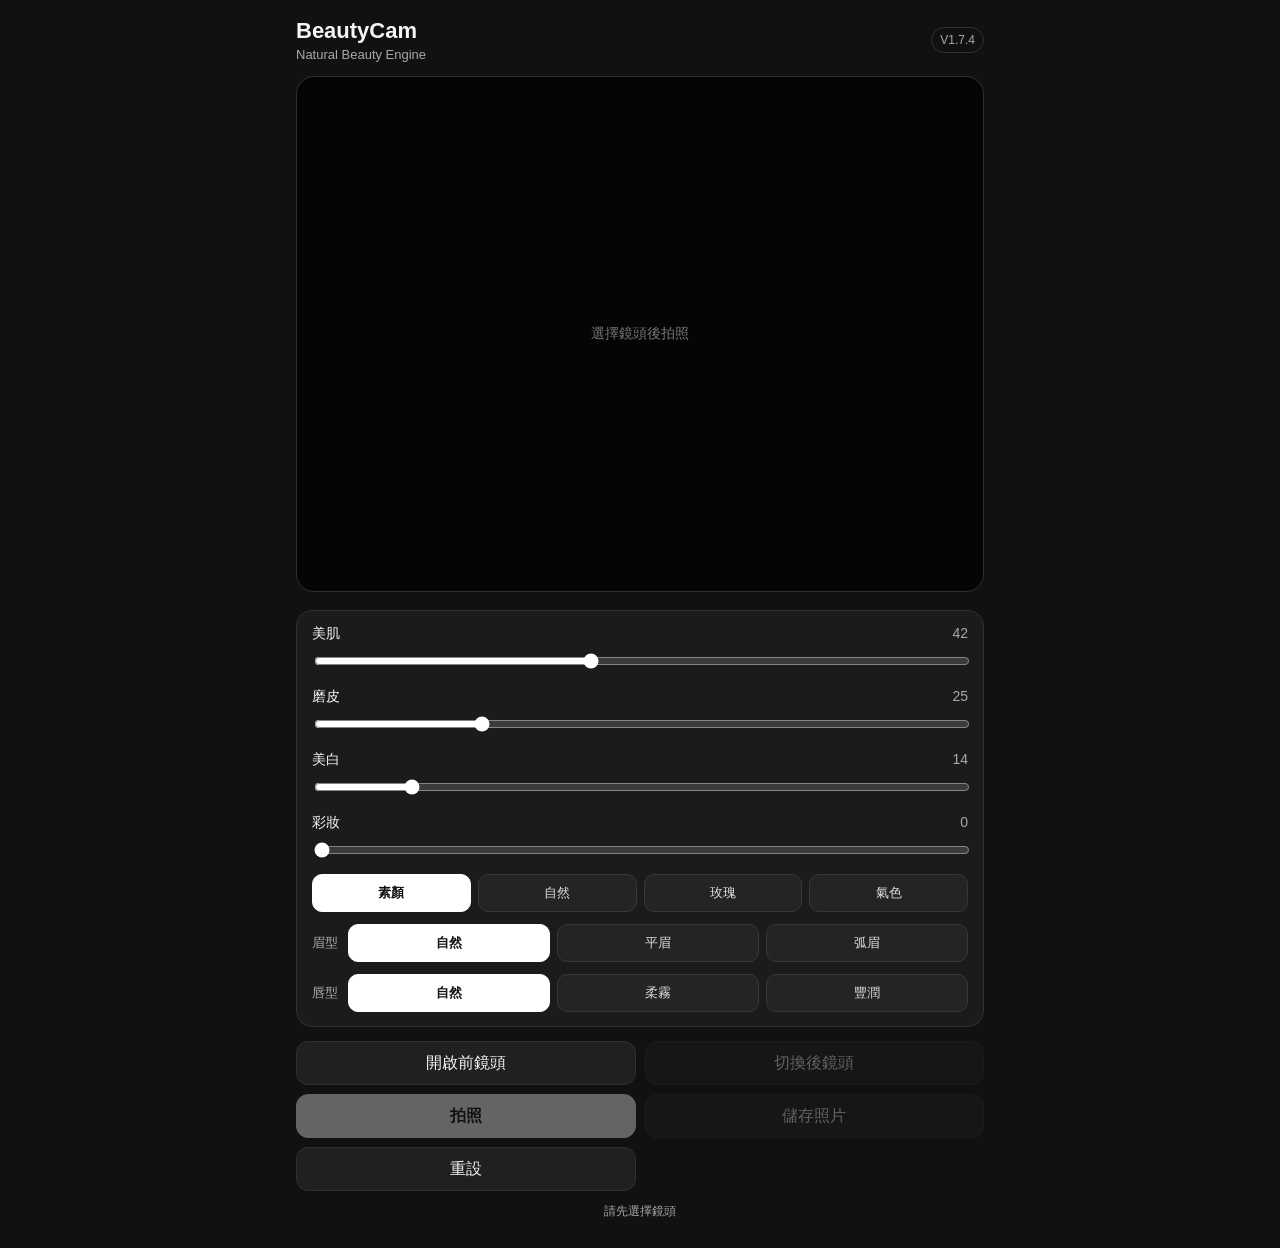
==== commit 00dc1144: "V1.7.4: bump frontend cache version" ====
--- a/index.html
+++ b/index.html
@@ -1 +1 @@
-<!doctype html><html lang="zh-Hant"><head><meta charset="utf-8"><meta name="viewport" content="width=device-width,initial-scale=1,viewport-fit=cover"><meta name="theme-color" content="#111"><title>BeautyCam Web V1.7.3</title><link rel="stylesheet" href="styles.css?v=1.7.3"></head><body><main class="app"><header class="topbar"><div><h1>BeautyCam</h1><p>Natural Beauty Engine</p></div><span class="version">V1.7.3</span></header><section class="stage" aria-label="相機預覽"><video id="video" autoplay playsinline muted></video><canvas id="previewCanvas" aria-hidden="true"></canvas><img id="photoPreview" alt="照片預覽"><div id="placeholder" class="placeholder">選擇鏡頭後拍照</div></section><section class="controls"><div class="control-row"><label for="smooth">美肌 <output id="smoothValue">42</output></label><input id="smooth" type="range" min="0" max="100" value="42"></div><div class="control-row"><label for="soften">磨皮 <output id="softenValue">25</output></label><input id="soften" type="range" min="0" max="100" value="25"></div><div class="control-row"><label for="whiten">美白 <output id="whitenValue">14</output></label><input id="whiten" type="range" min="0" max="100" value="14"></div><div class="control-row"><label for="makeup">彩妝 <output id="makeupValue">0</output></label><input id="makeup" type="range" min="0" max="100" value="0"></div><div class="makeup-presets" aria-label="彩妝風格"><button type="button" class="makeup-preset active" data-makeup="0">素顏</button><button type="button" class="makeup-preset" data-makeup="natural">自然</button><button type="button" class="makeup-preset" data-makeup="rose">玫瑰</button><button type="button" class="makeup-preset" data-makeup="warm">氣色</button></div><div class="shape-row" aria-label="眉型"><span class="shape-label">眉型</span><button type="button" class="shape-btn active" data-brow="natural">自然</button><button type="button" class="shape-btn" data-brow="straight">平眉</button><button type="button" class="shape-btn" data-brow="arch">弧眉</button></div><div class="shape-row" aria-label="唇型"><span class="shape-label">唇型</span><button type="button" class="shape-btn active" data-lip="natural">自然</button><button type="button" class="shape-btn" data-lip="soft">柔霧</button><button type="button" class="shape-btn" data-lip="full">豐潤</button></div></section><section class="actions"><button id="startCamera" class="secondary">開啟前鏡頭</button><button id="switchCamera" class="secondary" disabled>切換後鏡頭</button><button id="capture" class="primary" disabled>拍照</button><button id="download" class="secondary" disabled>儲存照片</button><button id="reset" class="secondary">重設</button></section><input id="fileInput" type="file" accept="image/*" hidden><p id="status" class="status" role="status">請先選擇鏡頭</p></main><script src="makeup-engine.js?v=1.7.3"></script><script src="app-v1.7.2.js?v=1.7.3"></script><script src="beauty-override-v1.7.3.js?v=1.7.3"></script><script src="save-handler.js?v=1.6.3"></script><script>const E=()=>window.BeautyCamMakeup;document.querySelectorAll('.makeup-preset').forEach(b=>b.addEventListener('click',()=>{const v=b.dataset.makeup;document.querySelectorAll('.makeup-preset').forEach(x=>x.classList.toggle('active',x===b));const s=document.getElementById('makeup');s.value=v==='0'?0:Math.max(55,+s.value);document.getElementById('makeupValue').textContent=s.value;E()?.setStyle(v==='0'?'natural':v);E()?.setAmount(s.value)}));document.getElementById('makeup')?.addEventListener('input',e=>{E()?.setAmount(e.target.value);if(+e.target.value>0&&document.querySelector('.makeup-preset.active')?.dataset.makeup==='0'){document.querySelector('[data-makeup="natural"]').click()}});document.querySelectorAll('[data-brow]').forEach(b=>b.addEventListener('click',()=>{document.querySelectorAll('[data-brow]').forEach(x=>x.classList.toggle('active',x===b));E()?.setBrowShape(b.dataset.brow)}));document.querySelectorAll('[data-lip]').forEach(b=>b.addEventListener('click',()=>{document.querySelectorAll('[data-lip]').forEach(x=>x.classList.toggle('active',x===b));E()?.setLipShape(b.dataset.lip)}));</script></body></html>+<!doctype html><html lang="zh-Hant"><head><meta charset="utf-8"><meta name="viewport" content="width=device-width,initial-scale=1,viewport-fit=cover"><meta name="theme-color" content="#111"><title>BeautyCam Web V1.7.4</title><link rel="stylesheet" href="styles.css?v=1.7.4"></head><body><main class="app"><header class="topbar"><div><h1>BeautyCam</h1><p>Natural Beauty Engine</p></div><span class="version">V1.7.4</span></header><section class="stage" aria-label="相機預覽"><video id="video" autoplay playsinline muted></video><canvas id="previewCanvas" aria-hidden="true"></canvas><img id="photoPreview" alt="照片預覽"><div id="placeholder" class="placeholder">選擇鏡頭後拍照</div></section><section class="controls"><div class="control-row"><label for="smooth">美肌 <output id="smoothValue">42</output></label><input id="smooth" type="range" min="0" max="100" value="42"></div><div class="control-row"><label for="soften">磨皮 <output id="softenValue">25</output></label><input id="soften" type="range" min="0" max="100" value="25"></div><div class="control-row"><label for="whiten">美白 <output id="whitenValue">14</output></label><input id="whiten" type="range" min="0" max="100" value="14"></div><div class="control-row"><label for="makeup">彩妝 <output id="makeupValue">0</output></label><input id="makeup" type="range" min="0" max="100" value="0"></div><div class="makeup-presets" aria-label="彩妝風格"><button type="button" class="makeup-preset active" data-makeup="0">素顏</button><button type="button" class="makeup-preset" data-makeup="natural">自然</button><button type="button" class="makeup-preset" data-makeup="rose">玫瑰</button><button type="button" class="makeup-preset" data-makeup="warm">氣色</button></div><div class="shape-row" aria-label="眉型"><span class="shape-label">眉型</span><button type="button" class="shape-btn active" data-brow="natural">自然</button><button type="button" class="shape-btn" data-brow="straight">平眉</button><button type="button" class="shape-btn" data-brow="arch">弧眉</button></div><div class="shape-row" aria-label="唇型"><span class="shape-label">唇型</span><button type="button" class="shape-btn active" data-lip="natural">自然</button><button type="button" class="shape-btn" data-lip="soft">柔霧</button><button type="button" class="shape-btn" data-lip="full">豐潤</button></div></section><section class="actions"><button id="startCamera" class="secondary">開啟前鏡頭</button><button id="switchCamera" class="secondary" disabled>切換後鏡頭</button><button id="capture" class="primary" disabled>拍照</button><button id="download" class="secondary" disabled>儲存照片</button><button id="reset" class="secondary">重設</button></section><input id="fileInput" type="file" accept="image/*" hidden><p id="status" class="status" role="status">請先選擇鏡頭</p></main><script src="makeup-engine.js?v=1.7.4"></script><script src="app-v1.7.2.js?v=1.7.4"></script><script src="beauty-override-v1.7.3.js?v=1.7.4"></script><script src="save-handler.js?v=1.6.3"></script><script>const E=()=>window.BeautyCamMakeup;document.querySelectorAll('.makeup-preset').forEach(b=>b.addEventListener('click',()=>{const v=b.dataset.makeup;document.querySelectorAll('.makeup-preset').forEach(x=>x.classList.toggle('active',x===b));const s=document.getElementById('makeup');s.value=v==='0'?0:Math.max(55,+s.value);document.getElementById('makeupValue').textContent=s.value;E()?.setStyle(v==='0'?'natural':v);E()?.setAmount(s.value)}));document.getElementById('makeup')?.addEventListener('input',e=>{E()?.setAmount(e.target.value);if(+e.target.value>0&&document.querySelector('.makeup-preset.active')?.dataset.makeup==='0'){document.querySelector('[data-makeup="natural"]').click()}});document.querySelectorAll('[data-brow]').forEach(b=>b.addEventListener('click',()=>{document.querySelectorAll('[data-brow]').forEach(x=>x.classList.toggle('active',x===b));E()?.setBrowShape(b.dataset.brow)}));document.querySelectorAll('[data-lip]').forEach(b=>b.addEventListener('click',()=>{document.querySelectorAll('[data-lip]').forEach(x=>x.classList.toggle('active',x===b));E()?.setLipShape(b.dataset.lip)}));</script></body></html>
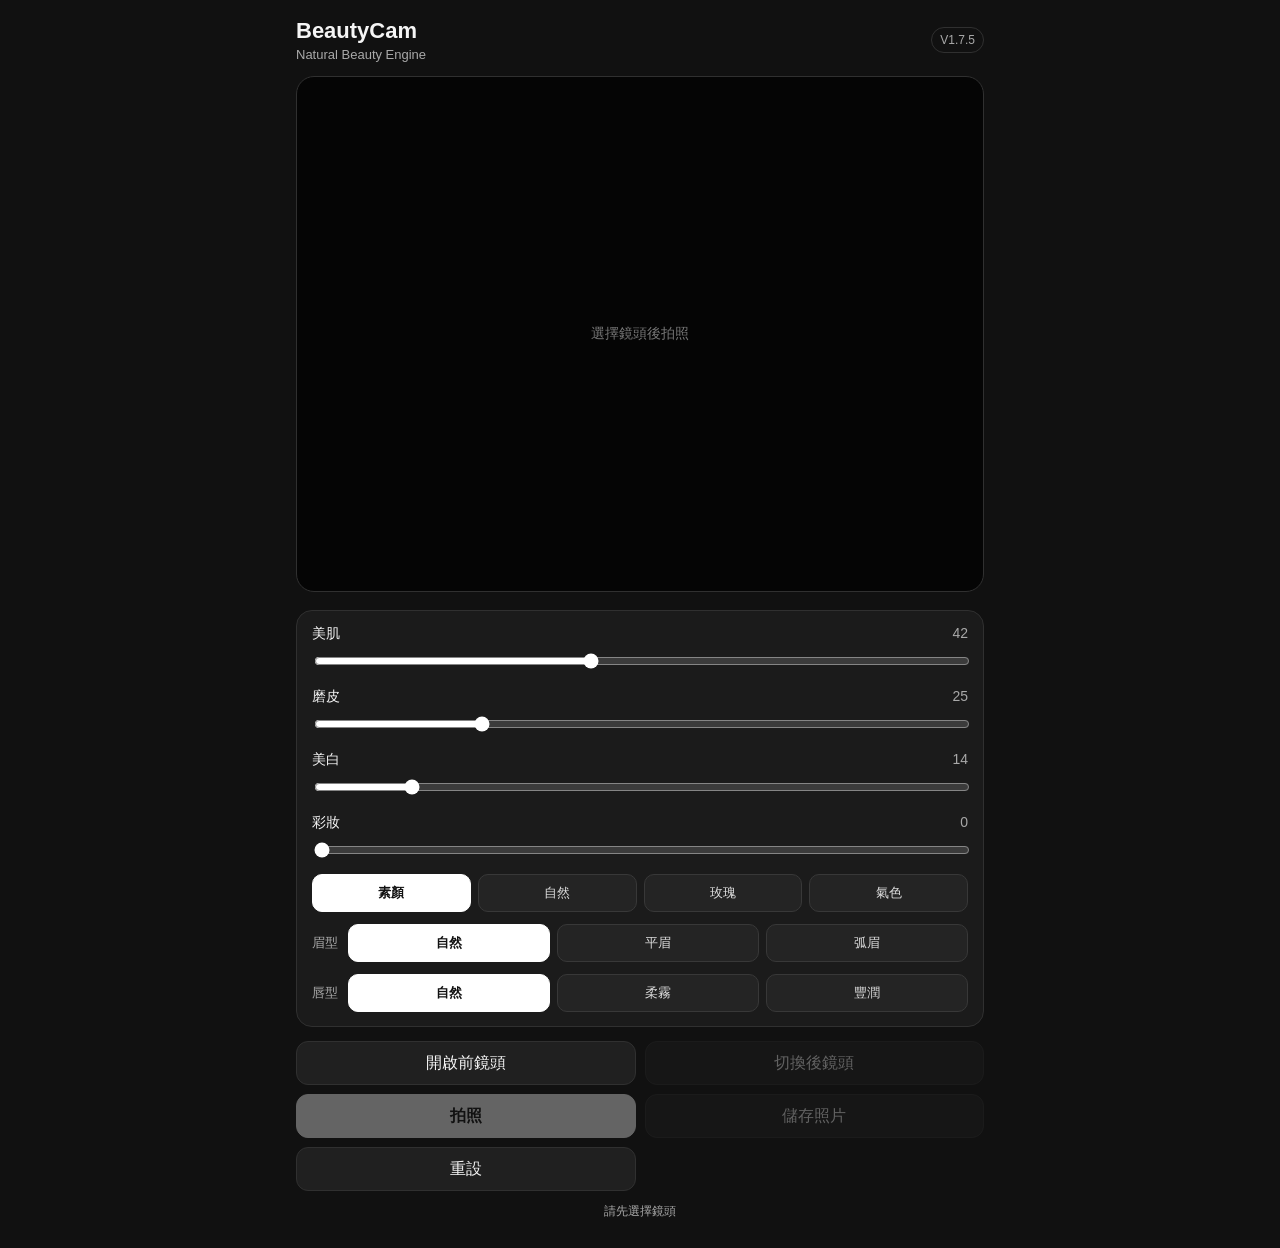
==== commit aa8a0aae: "V1.7.5: remove duplicate override renderer and bump cache version" ====
--- a/index.html
+++ b/index.html
@@ -1 +1 @@
-<!doctype html><html lang="zh-Hant"><head><meta charset="utf-8"><meta name="viewport" content="width=device-width,initial-scale=1,viewport-fit=cover"><meta name="theme-color" content="#111"><title>BeautyCam Web V1.7.4</title><link rel="stylesheet" href="styles.css?v=1.7.4"></head><body><main class="app"><header class="topbar"><div><h1>BeautyCam</h1><p>Natural Beauty Engine</p></div><span class="version">V1.7.4</span></header><section class="stage" aria-label="相機預覽"><video id="video" autoplay playsinline muted></video><canvas id="previewCanvas" aria-hidden="true"></canvas><img id="photoPreview" alt="照片預覽"><div id="placeholder" class="placeholder">選擇鏡頭後拍照</div></section><section class="controls"><div class="control-row"><label for="smooth">美肌 <output id="smoothValue">42</output></label><input id="smooth" type="range" min="0" max="100" value="42"></div><div class="control-row"><label for="soften">磨皮 <output id="softenValue">25</output></label><input id="soften" type="range" min="0" max="100" value="25"></div><div class="control-row"><label for="whiten">美白 <output id="whitenValue">14</output></label><input id="whiten" type="range" min="0" max="100" value="14"></div><div class="control-row"><label for="makeup">彩妝 <output id="makeupValue">0</output></label><input id="makeup" type="range" min="0" max="100" value="0"></div><div class="makeup-presets" aria-label="彩妝風格"><button type="button" class="makeup-preset active" data-makeup="0">素顏</button><button type="button" class="makeup-preset" data-makeup="natural">自然</button><button type="button" class="makeup-preset" data-makeup="rose">玫瑰</button><button type="button" class="makeup-preset" data-makeup="warm">氣色</button></div><div class="shape-row" aria-label="眉型"><span class="shape-label">眉型</span><button type="button" class="shape-btn active" data-brow="natural">自然</button><button type="button" class="shape-btn" data-brow="straight">平眉</button><button type="button" class="shape-btn" data-brow="arch">弧眉</button></div><div class="shape-row" aria-label="唇型"><span class="shape-label">唇型</span><button type="button" class="shape-btn active" data-lip="natural">自然</button><button type="button" class="shape-btn" data-lip="soft">柔霧</button><button type="button" class="shape-btn" data-lip="full">豐潤</button></div></section><section class="actions"><button id="startCamera" class="secondary">開啟前鏡頭</button><button id="switchCamera" class="secondary" disabled>切換後鏡頭</button><button id="capture" class="primary" disabled>拍照</button><button id="download" class="secondary" disabled>儲存照片</button><button id="reset" class="secondary">重設</button></section><input id="fileInput" type="file" accept="image/*" hidden><p id="status" class="status" role="status">請先選擇鏡頭</p></main><script src="makeup-engine.js?v=1.7.4"></script><script src="app-v1.7.2.js?v=1.7.4"></script><script src="beauty-override-v1.7.3.js?v=1.7.4"></script><script src="save-handler.js?v=1.6.3"></script><script>const E=()=>window.BeautyCamMakeup;document.querySelectorAll('.makeup-preset').forEach(b=>b.addEventListener('click',()=>{const v=b.dataset.makeup;document.querySelectorAll('.makeup-preset').forEach(x=>x.classList.toggle('active',x===b));const s=document.getElementById('makeup');s.value=v==='0'?0:Math.max(55,+s.value);document.getElementById('makeupValue').textContent=s.value;E()?.setStyle(v==='0'?'natural':v);E()?.setAmount(s.value)}));document.getElementById('makeup')?.addEventListener('input',e=>{E()?.setAmount(e.target.value);if(+e.target.value>0&&document.querySelector('.makeup-preset.active')?.dataset.makeup==='0'){document.querySelector('[data-makeup="natural"]').click()}});document.querySelectorAll('[data-brow]').forEach(b=>b.addEventListener('click',()=>{document.querySelectorAll('[data-brow]').forEach(x=>x.classList.toggle('active',x===b));E()?.setBrowShape(b.dataset.brow)}));document.querySelectorAll('[data-lip]').forEach(b=>b.addEventListener('click',()=>{document.querySelectorAll('[data-lip]').forEach(x=>x.classList.toggle('active',x===b));E()?.setLipShape(b.dataset.lip)}));</script></body></html>+<!doctype html><html lang="zh-Hant"><head><meta charset="utf-8"><meta name="viewport" content="width=device-width,initial-scale=1,viewport-fit=cover"><meta name="theme-color" content="#111"><title>BeautyCam Web V1.7.5</title><link rel="stylesheet" href="styles.css?v=1.7.5"></head><body><main class="app"><header class="topbar"><div><h1>BeautyCam</h1><p>Natural Beauty Engine</p></div><span class="version">V1.7.5</span></header><section class="stage" aria-label="相機預覽"><video id="video" autoplay playsinline muted></video><canvas id="previewCanvas" aria-hidden="true"></canvas><img id="photoPreview" alt="照片預覽"><div id="placeholder" class="placeholder">選擇鏡頭後拍照</div></section><section class="controls"><div class="control-row"><label for="smooth">美肌 <output id="smoothValue">42</output></label><input id="smooth" type="range" min="0" max="100" value="42"></div><div class="control-row"><label for="soften">磨皮 <output id="softenValue">25</output></label><input id="soften" type="range" min="0" max="100" value="25"></div><div class="control-row"><label for="whiten">美白 <output id="whitenValue">14</output></label><input id="whiten" type="range" min="0" max="100" value="14"></div><div class="control-row"><label for="makeup">彩妝 <output id="makeupValue">0</output></label><input id="makeup" type="range" min="0" max="100" value="0"></div><div class="makeup-presets" aria-label="彩妝風格"><button type="button" class="makeup-preset active" data-makeup="0">素顏</button><button type="button" class="makeup-preset" data-makeup="natural">自然</button><button type="button" class="makeup-preset" data-makeup="rose">玫瑰</button><button type="button" class="makeup-preset" data-makeup="warm">氣色</button></div><div class="shape-row" aria-label="眉型"><span class="shape-label">眉型</span><button type="button" class="shape-btn active" data-brow="natural">自然</button><button type="button" class="shape-btn" data-brow="straight">平眉</button><button type="button" class="shape-btn" data-brow="arch">弧眉</button></div><div class="shape-row" aria-label="唇型"><span class="shape-label">唇型</span><button type="button" class="shape-btn active" data-lip="natural">自然</button><button type="button" class="shape-btn" data-lip="soft">柔霧</button><button type="button" class="shape-btn" data-lip="full">豐潤</button></div></section><section class="actions"><button id="startCamera" class="secondary">開啟前鏡頭</button><button id="switchCamera" class="secondary" disabled>切換後鏡頭</button><button id="capture" class="primary" disabled>拍照</button><button id="download" class="secondary" disabled>儲存照片</button><button id="reset" class="secondary">重設</button></section><input id="fileInput" type="file" accept="image/*" hidden><p id="status" class="status" role="status">請先選擇鏡頭</p></main><script src="makeup-engine.js?v=1.7.5"></script><script src="app-v1.7.2.js?v=1.7.5"></script><script src="save-handler.js?v=1.6.3"></script><script>const E=()=>window.BeautyCamMakeup;document.querySelectorAll('.makeup-preset').forEach(b=>b.addEventListener('click',()=>{const v=b.dataset.makeup;document.querySelectorAll('.makeup-preset').forEach(x=>x.classList.toggle('active',x===b));const s=document.getElementById('makeup');s.value=v==='0'?0:Math.max(55,+s.value);document.getElementById('makeupValue').textContent=s.value;E()?.setStyle(v==='0'?'natural':v);E()?.setAmount(s.value)}));document.getElementById('makeup')?.addEventListener('input',e=>{E()?.setAmount(e.target.value);if(+e.target.value>0&&document.querySelector('.makeup-preset.active')?.dataset.makeup==='0')document.querySelector('[data-makeup="natural"]').click()});document.querySelectorAll('[data-brow]').forEach(b=>b.addEventListener('click',()=>{document.querySelectorAll('[data-brow]').forEach(x=>x.classList.toggle('active',x===b));E()?.setBrowShape(b.dataset.brow)}));document.querySelectorAll('[data-lip]').forEach(b=>b.addEventListener('click',()=>{document.querySelectorAll('[data-lip]').forEach(x=>x.classList.toggle('active',x===b));E()?.setLipShape(b.dataset.lip)}));</script></body></html>
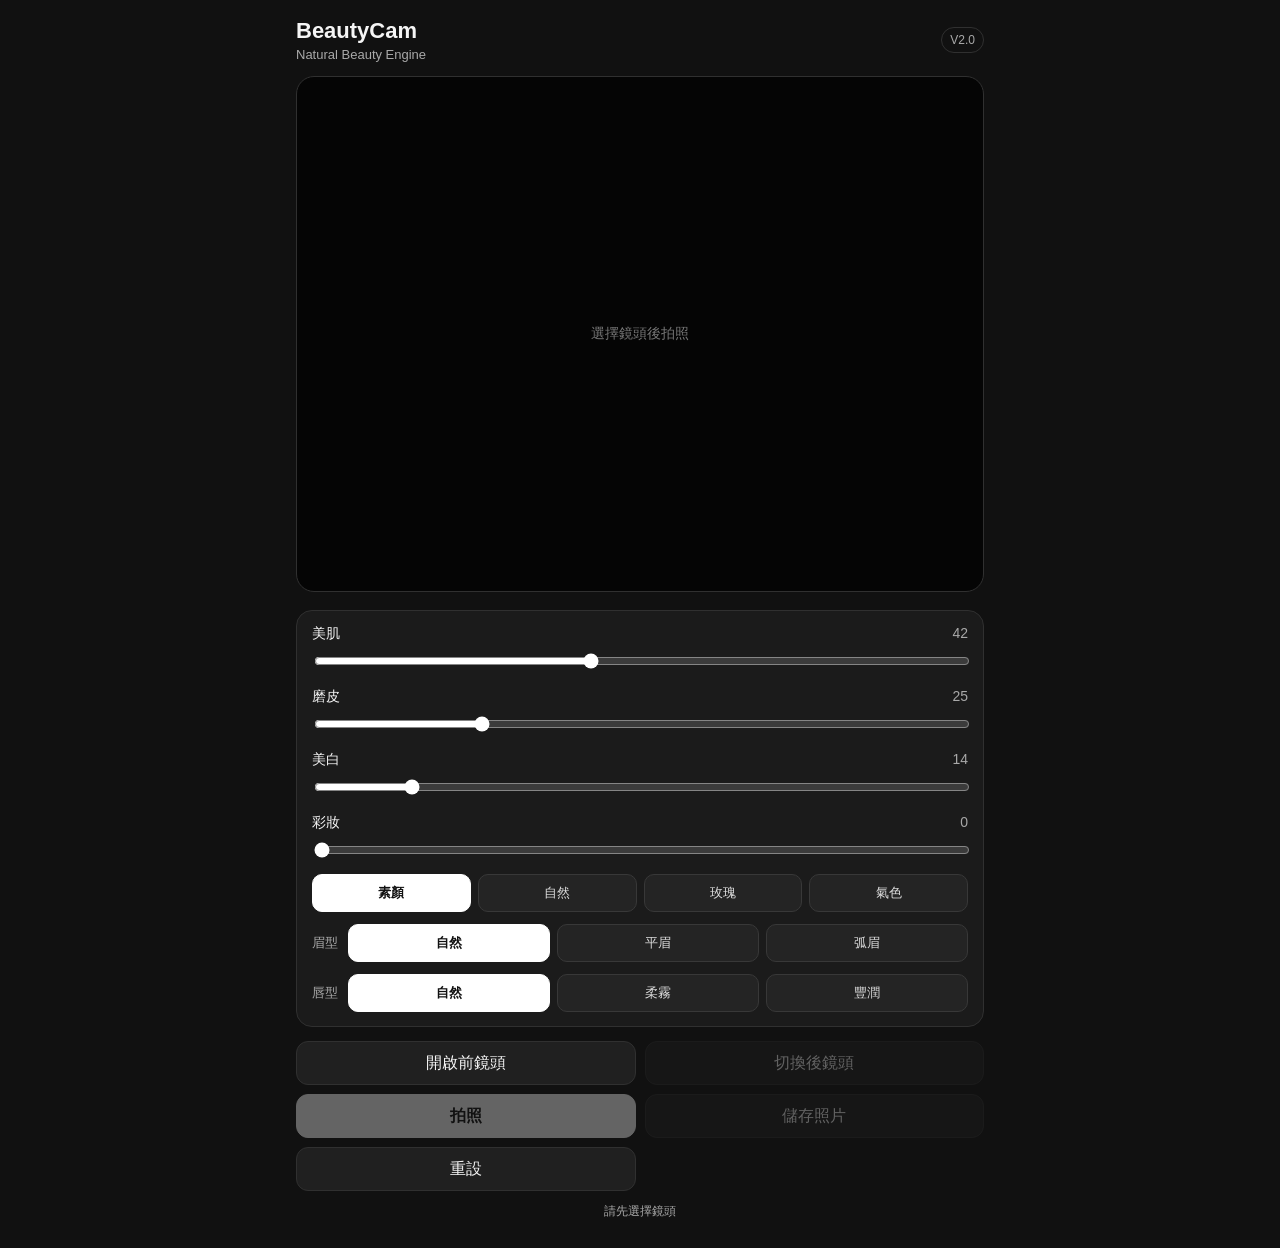
==== commit bf07af2b: "BeautyCam V2.0: update version and cache-busting only" ====
--- a/index.html
+++ b/index.html
@@ -1 +1 @@
-<!doctype html><html lang="zh-Hant"><head><meta charset="utf-8"><meta name="viewport" content="width=device-width,initial-scale=1,viewport-fit=cover"><meta name="theme-color" content="#111"><title>BeautyCam Web V1.7.5</title><link rel="stylesheet" href="styles.css?v=1.7.5"></head><body><main class="app"><header class="topbar"><div><h1>BeautyCam</h1><p>Natural Beauty Engine</p></div><span class="version">V1.7.5</span></header><section class="stage" aria-label="相機預覽"><video id="video" autoplay playsinline muted></video><canvas id="previewCanvas" aria-hidden="true"></canvas><img id="photoPreview" alt="照片預覽"><div id="placeholder" class="placeholder">選擇鏡頭後拍照</div></section><section class="controls"><div class="control-row"><label for="smooth">美肌 <output id="smoothValue">42</output></label><input id="smooth" type="range" min="0" max="100" value="42"></div><div class="control-row"><label for="soften">磨皮 <output id="softenValue">25</output></label><input id="soften" type="range" min="0" max="100" value="25"></div><div class="control-row"><label for="whiten">美白 <output id="whitenValue">14</output></label><input id="whiten" type="range" min="0" max="100" value="14"></div><div class="control-row"><label for="makeup">彩妝 <output id="makeupValue">0</output></label><input id="makeup" type="range" min="0" max="100" value="0"></div><div class="makeup-presets" aria-label="彩妝風格"><button type="button" class="makeup-preset active" data-makeup="0">素顏</button><button type="button" class="makeup-preset" data-makeup="natural">自然</button><button type="button" class="makeup-preset" data-makeup="rose">玫瑰</button><button type="button" class="makeup-preset" data-makeup="warm">氣色</button></div><div class="shape-row" aria-label="眉型"><span class="shape-label">眉型</span><button type="button" class="shape-btn active" data-brow="natural">自然</button><button type="button" class="shape-btn" data-brow="straight">平眉</button><button type="button" class="shape-btn" data-brow="arch">弧眉</button></div><div class="shape-row" aria-label="唇型"><span class="shape-label">唇型</span><button type="button" class="shape-btn active" data-lip="natural">自然</button><button type="button" class="shape-btn" data-lip="soft">柔霧</button><button type="button" class="shape-btn" data-lip="full">豐潤</button></div></section><section class="actions"><button id="startCamera" class="secondary">開啟前鏡頭</button><button id="switchCamera" class="secondary" disabled>切換後鏡頭</button><button id="capture" class="primary" disabled>拍照</button><button id="download" class="secondary" disabled>儲存照片</button><button id="reset" class="secondary">重設</button></section><input id="fileInput" type="file" accept="image/*" hidden><p id="status" class="status" role="status">請先選擇鏡頭</p></main><script src="makeup-engine.js?v=1.7.5"></script><script src="app-v1.7.2.js?v=1.7.5"></script><script src="save-handler.js?v=1.6.3"></script><script>const E=()=>window.BeautyCamMakeup;document.querySelectorAll('.makeup-preset').forEach(b=>b.addEventListener('click',()=>{const v=b.dataset.makeup;document.querySelectorAll('.makeup-preset').forEach(x=>x.classList.toggle('active',x===b));const s=document.getElementById('makeup');s.value=v==='0'?0:Math.max(55,+s.value);document.getElementById('makeupValue').textContent=s.value;E()?.setStyle(v==='0'?'natural':v);E()?.setAmount(s.value)}));document.getElementById('makeup')?.addEventListener('input',e=>{E()?.setAmount(e.target.value);if(+e.target.value>0&&document.querySelector('.makeup-preset.active')?.dataset.makeup==='0')document.querySelector('[data-makeup="natural"]').click()});document.querySelectorAll('[data-brow]').forEach(b=>b.addEventListener('click',()=>{document.querySelectorAll('[data-brow]').forEach(x=>x.classList.toggle('active',x===b));E()?.setBrowShape(b.dataset.brow)}));document.querySelectorAll('[data-lip]').forEach(b=>b.addEventListener('click',()=>{document.querySelectorAll('[data-lip]').forEach(x=>x.classList.toggle('active',x===b));E()?.setLipShape(b.dataset.lip)}));</script></body></html>+<!doctype html><html lang="zh-Hant"><head><meta charset="utf-8"><meta name="viewport" content="width=device-width,initial-scale=1,viewport-fit=cover"><meta name="theme-color" content="#111"><title>BeautyCam Web V2.0</title><link rel="stylesheet" href="styles.css?v=2.0.0"></head><body><main class="app"><header class="topbar"><div><h1>BeautyCam</h1><p>Natural Beauty Engine</p></div><span class="version">V2.0</span></header><section class="stage" aria-label="相機預覽"><video id="video" autoplay playsinline muted></video><canvas id="previewCanvas" aria-hidden="true"></canvas><img id="photoPreview" alt="照片預覽"><div id="placeholder" class="placeholder">選擇鏡頭後拍照</div></section><section class="controls"><div class="control-row"><label for="smooth">美肌 <output id="smoothValue">42</output></label><input id="smooth" type="range" min="0" max="100" value="42"></div><div class="control-row"><label for="soften">磨皮 <output id="softenValue">25</output></label><input id="soften" type="range" min="0" max="100" value="25"></div><div class="control-row"><label for="whiten">美白 <output id="whitenValue">14</output></label><input id="whiten" type="range" min="0" max="100" value="14"></div><div class="control-row"><label for="makeup">彩妝 <output id="makeupValue">0</output></label><input id="makeup" type="range" min="0" max="100" value="0"></div><div class="makeup-presets" aria-label="彩妝風格"><button type="button" class="makeup-preset active" data-makeup="0">素顏</button><button type="button" class="makeup-preset" data-makeup="natural">自然</button><button type="button" class="makeup-preset" data-makeup="rose">玫瑰</button><button type="button" class="makeup-preset" data-makeup="warm">氣色</button></div><div class="shape-row" aria-label="眉型"><span class="shape-label">眉型</span><button type="button" class="shape-btn active" data-brow="natural">自然</button><button type="button" class="shape-btn" data-brow="straight">平眉</button><button type="button" class="shape-btn" data-brow="arch">弧眉</button></div><div class="shape-row" aria-label="唇型"><span class="shape-label">唇型</span><button type="button" class="shape-btn active" data-lip="natural">自然</button><button type="button" class="shape-btn" data-lip="soft">柔霧</button><button type="button" class="shape-btn" data-lip="full">豐潤</button></div></section><section class="actions"><button id="startCamera" class="secondary">開啟前鏡頭</button><button id="switchCamera" class="secondary" disabled>切換後鏡頭</button><button id="capture" class="primary" disabled>拍照</button><button id="download" class="secondary" disabled>儲存照片</button><button id="reset" class="secondary">重設</button></section><input id="fileInput" type="file" accept="image/*" hidden><p id="status" class="status" role="status">請先選擇鏡頭</p></main><script src="makeup-engine.js?v=2.0.0"></script><script src="app-v1.7.2.js?v=2.0.0"></script><script src="save-handler.js?v=1.6.3"></script><script>const E=()=>window.BeautyCamMakeup;document.querySelectorAll('.makeup-preset').forEach(b=>b.addEventListener('click',()=>{const v=b.dataset.makeup;document.querySelectorAll('.makeup-preset').forEach(x=>x.classList.toggle('active',x===b));const s=document.getElementById('makeup');s.value=v==='0'?0:Math.max(55,+s.value);document.getElementById('makeupValue').textContent=s.value;E()?.setStyle(v==='0'?'natural':v);E()?.setAmount(s.value)}));document.getElementById('makeup')?.addEventListener('input',e=>{E()?.setAmount(e.target.value);if(+e.target.value>0&&document.querySelector('.makeup-preset.active')?.dataset.makeup==='0')document.querySelector('[data-makeup="natural"]').click()});document.querySelectorAll('[data-brow]').forEach(b=>b.addEventListener('click',()=>{document.querySelectorAll('[data-brow]').forEach(x=>x.classList.toggle('active',x===b));E()?.setBrowShape(b.dataset.brow)}));document.querySelectorAll('[data-lip]').forEach(b=>b.addEventListener('click',()=>{document.querySelectorAll('[data-lip]').forEach(x=>x.classList.toggle('active',x===b));E()?.setLipShape(b.dataset.lip)}));</script></body></html>
